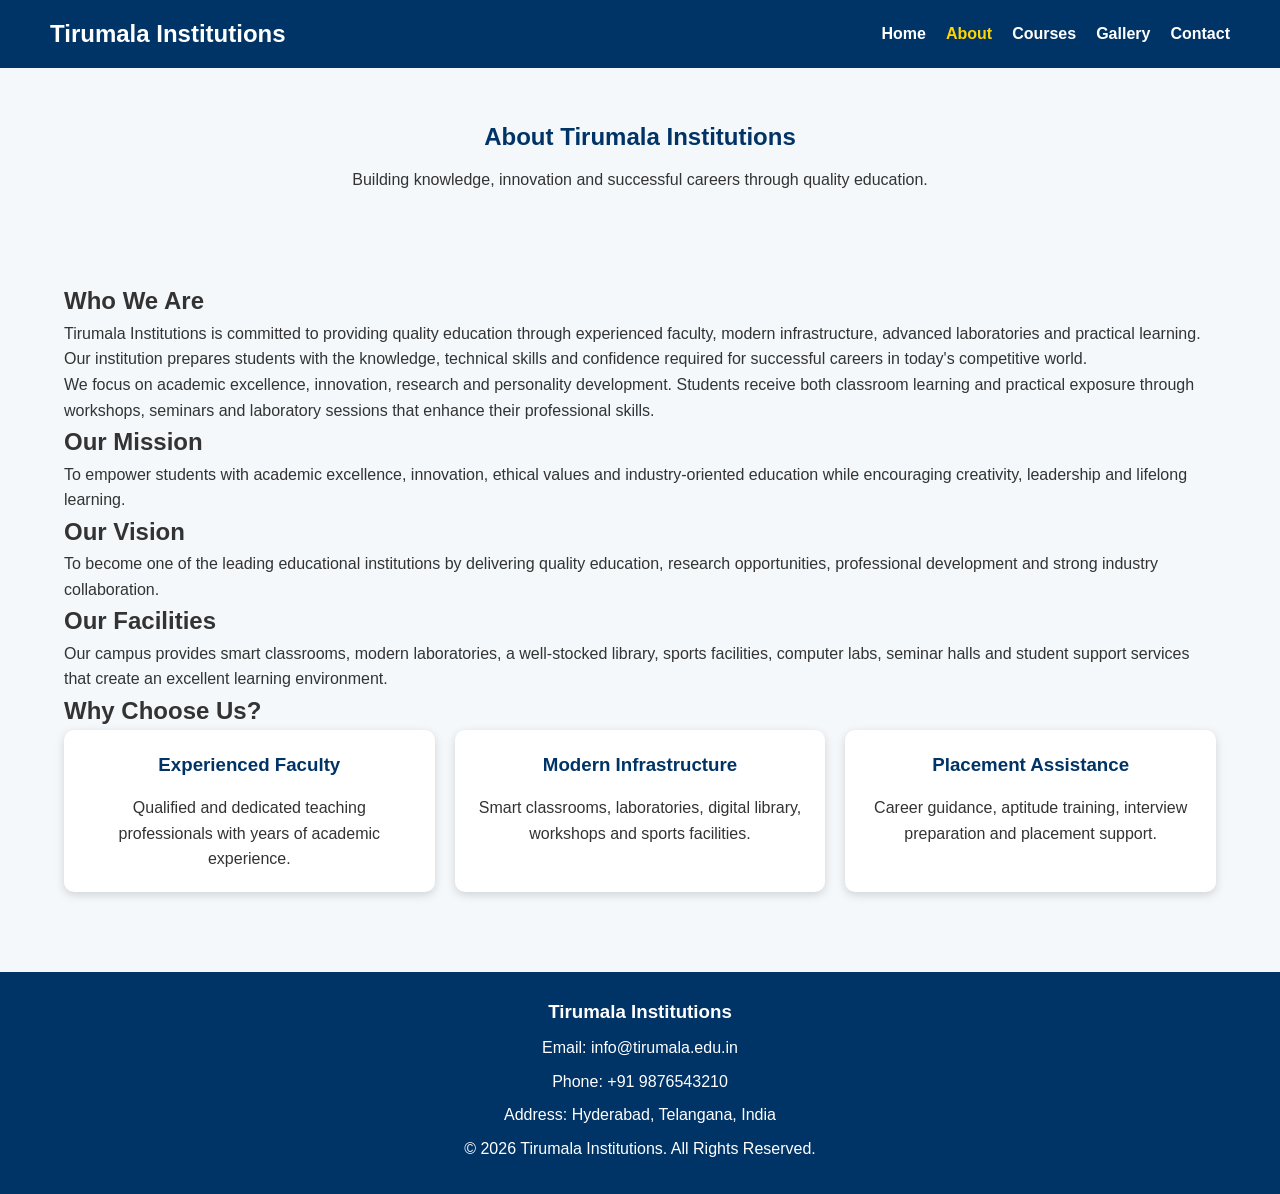
==== about.html @ fe42d00f "Final SEO improvements" ====
<!DOCTYPE html>
<html lang="en">

<head>

<meta charset="UTF-8">
<meta name="viewport" content="width=device-width, initial-scale=1.0">

<title>About Tirumala Institutions - Mission, Vision and Quality Education</title>

<meta name="description" content="Learn about Tirumala Institutions, our mission, vision, experienced faculty, modern infrastructure and commitment to providing quality education in Hyderabad.">

<meta name="keywords" content="About Tirumala Institutions, Education, Mission, Vision, Faculty, Hyderabad, College">

<link rel="canonical" href="https://tirumula.netlify.app/about.html">

<link rel="icon" href="favicon.ico" type="image/x-icon">

<link rel="stylesheet" href="css/style.css">

<script type="application/ld+json">
{
 "@context":"https://schema.org",
 "@type":"EducationalOrganization",
 "name":"Tirumala Institutions",
 "url":"https://tirumula.netlify.app"
}
</script>

</head>

<body>

<header>

<div class="logo">
<h2>Tirumala Institutions</h2>
</div>

<nav>
<ul>
<li><a href="index.html">Home</a></li>
<li><a href="about.html" class="active">About</a></li>
<li><a href="courses.html">Courses</a></li>
<li><a href="gallery.html">Gallery</a></li>
<li><a href="contact.html">Contact</a></li>
</ul>
</nav>

</header>

<section class="page-heading">

<h1>About Tirumala Institutions</h1>

<p>
Building knowledge, innovation and successful careers through quality education.
</p>

</section>

<section class="about">

<h2>Who We Are</h2>

<p>
Tirumala Institutions is committed to providing quality education through experienced faculty, modern infrastructure, advanced laboratories and practical learning. Our institution prepares students with the knowledge, technical skills and confidence required for successful careers in today's competitive world.
</p>

<p>
We focus on academic excellence, innovation, research and personality development. Students receive both classroom learning and practical exposure through workshops, seminars and laboratory sessions that enhance their professional skills.
</p>

<h2>Our Mission</h2>

<p>
To empower students with academic excellence, innovation, ethical values and industry-oriented education while encouraging creativity, leadership and lifelong learning.
</p>

<h2>Our Vision</h2>

<p>
To become one of the leading educational institutions by delivering quality education, research opportunities, professional development and strong industry collaboration.
</p>

<h2>Our Facilities</h2>

<p>
Our campus provides smart classrooms, modern laboratories, a well-stocked library, sports facilities, computer labs, seminar halls and student support services that create an excellent learning environment.
</p>

<h2>Why Choose Us?</h2>

<div class="cards">

<div class="card">
<h3>Experienced Faculty</h3>
<p>
Qualified and dedicated teaching professionals with years of academic experience.
</p>
</div>

<div class="card">
<h3>Modern Infrastructure</h3>
<p>
Smart classrooms, laboratories, digital library, workshops and sports facilities.
</p>
</div>

<div class="card">
<h3>Placement Assistance</h3>
<p>
Career guidance, aptitude training, interview preparation and placement support.
</p>
</div>

</div>

</section>

<footer>

<h3>Tirumala Institutions</h3>

<p>Email: info@tirumala.edu.in</p>

<p>Phone: +91 9876543210</p>

<p>Address: Hyderabad, Telangana, India</p>

<p>&copy; 2026 Tirumala Institutions. All Rights Reserved.</p>

</footer>

<script src="js/script.js"></script>

<!-- Paste your Tawk.to chatbot code here -->

</body>
</html>
---- css/style.css ----
/* Reset */
*{
    margin:0;
    padding:0;
    box-sizing:border-box;
    font-family:Arial, Helvetica, sans-serif;
}

body{
    background:#f4f8fb;
    color:#333;
    line-height:1.6;
}

/* Header */

header{
    background:#003366;
    color:white;
    display:flex;
    justify-content:space-between;
    align-items:center;
    padding:15px 50px;
    position:sticky;
    top:0;
}

.logo h2{
    color:white;
}

nav ul{
    display:flex;
    list-style:none;
}

nav ul li{
    margin-left:20px;
}

nav ul li a{
    color:white;
    text-decoration:none;
    font-weight:bold;
}

nav ul li a:hover,
nav ul li a.active{
    color:#ffd700;
}

/* Hero */

.hero{
    background:linear-gradient(rgba(0,0,0,.5),rgba(0,0,0,.5)),
    url("https://images.stockcake.com/public/e/6/4/e6402010-95fa-4334-9027-cd084e4a5b79_large/campus-green-building-stockcake.jpg");
    background-size:cover;
    background-position:center;
    color:white;
    text-align:center;
    padding:120px 20px;
}

.hero h1{
    font-size:45px;
    margin-bottom:20px;
}

.hero p{
    font-size:20px;
    margin-bottom:30px;
}

/* Button */

.btn{
    background:#ff9800;
    color:white;
    padding:12px 25px;
    text-decoration:none;
    border:none;
    border-radius:5px;
    cursor:pointer;
    font-size:17px;
}

.btn:hover{
    background:#e68900;
}

/* Page Heading */

.page-heading{
    text-align:center;
    padding:50px 20px;
}

.page-heading h1{
    color:#003366;
    margin-bottom:10px;
}

/* Sections */

.about,
.courses,
.gallery,
.highlights,
.contact-container,
.announcement{
    width:90%;
    margin:auto;
    padding:40px 0;
}

/* Cards */

.cards,
.gallery-container{
    display:grid;
    grid-template-columns:repeat(auto-fit,minmax(250px,1fr));
    gap:20px;
}

.card,
.gallery-card{
    background:white;
    border-radius:10px;
    box-shadow:0 3px 10px rgba(0,0,0,.15);
    padding:20px;
    text-align:center;
}

.card h3{
    color:#003366;
    margin-bottom:15px;
}

/* Gallery */

.gallery-card img{
    width:100%;
    height:220px;
    object-fit:cover;
    border-radius:8px;
}

.gallery-card h3{
    margin-top:15px;
}

/* Contact */

.contact-container{
    display:grid;
    grid-template-columns:1fr 1fr;
    gap:40px;
}

.contact-info{
    background:white;
    padding:25px;
    border-radius:10px;
    box-shadow:0 3px 10px rgba(0,0,0,.1);
}

.contact-form{
    background:white;
    padding:25px;
    border-radius:10px;
    box-shadow:0 3px 10px rgba(0,0,0,.1);
}

.contact-form input,
.contact-form select,
.contact-form textarea{
    width:100%;
    padding:12px;
    margin:10px 0 20px;
    border:1px solid #ccc;
    border-radius:5px;
}

.contact-form button{
    width:100%;
}

/* Announcement */

.announcement{
    text-align:center;
    background:#e8f2ff;
    border-radius:10px;
    margin-top:30px;
}

/* Footer */

footer{
    background:#003366;
    color:white;
    text-align:center;
    padding:25px;
    margin-top:40px;
}

footer p{
    margin:8px 0;
}

/* Responsive */

@media(max-width:768px){

header{
    flex-direction:column;
    padding:20px;
}

nav ul{
    flex-direction:column;
    text-align:center;
}

nav ul li{
    margin:10px 0;
}

.hero h1{
    font-size:32px;
}

.hero p{
    font-size:18px;
}

.contact-container{
    grid-template-columns:1fr;
}

.cards,
.gallery-container{
    grid-template-columns:1fr;
}

}
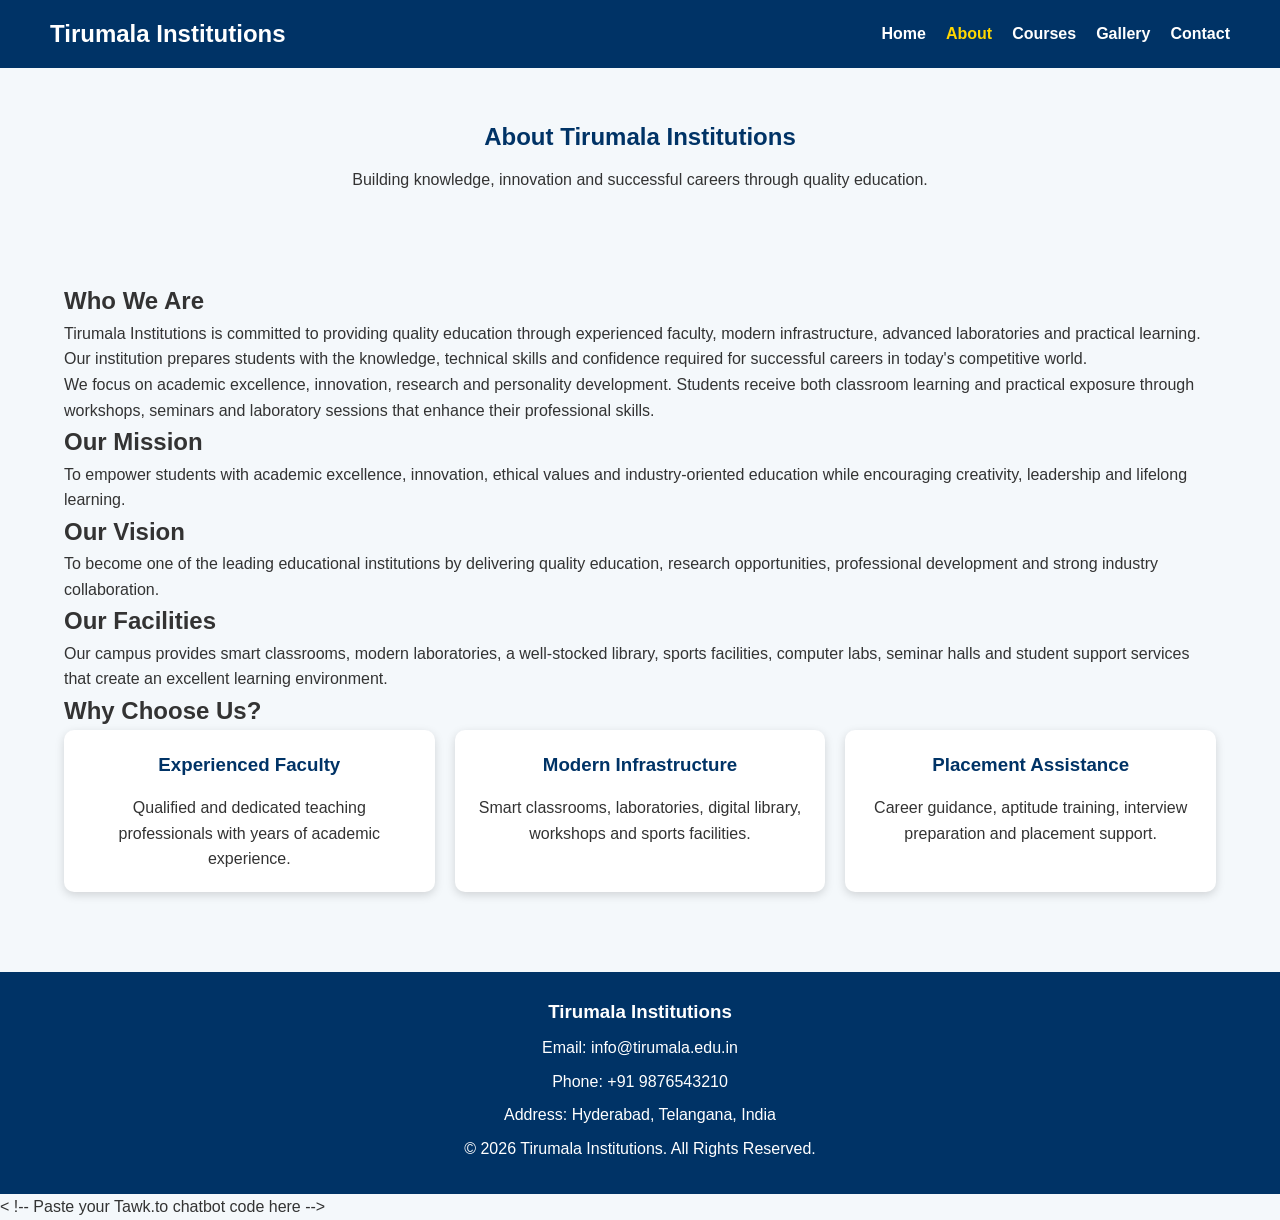
==== commit 92a187e8: "Added Tawk.to live chat" ====
--- a/about.html
+++ b/about.html
@@ -134,7 +134,19 @@
 
 <script src="js/script.js"></script>
 
-<!-- Paste your Tawk.to chatbot code here -->
+<<!--Start of Tawk.to Script-->
+<script type="text/javascript">
+var Tawk_API=Tawk_API||{}, Tawk_LoadStart=new Date();
+(function(){
+var s1=document.createElement("script"),s0=document.getElementsByTagName("script")[0];
+s1.async=true;
+s1.src='https://embed.tawk.to/6a460e82b539ed1d4853c9e8/1jsgqhbqs';
+s1.charset='UTF-8';
+s1.setAttribute('crossorigin','*');
+s0.parentNode.insertBefore(s1,s0);
+})();
+</script>
+<!--End of Tawk.to Script-->!-- Paste your Tawk.to chatbot code here -->
 
 </body>
 </html>
